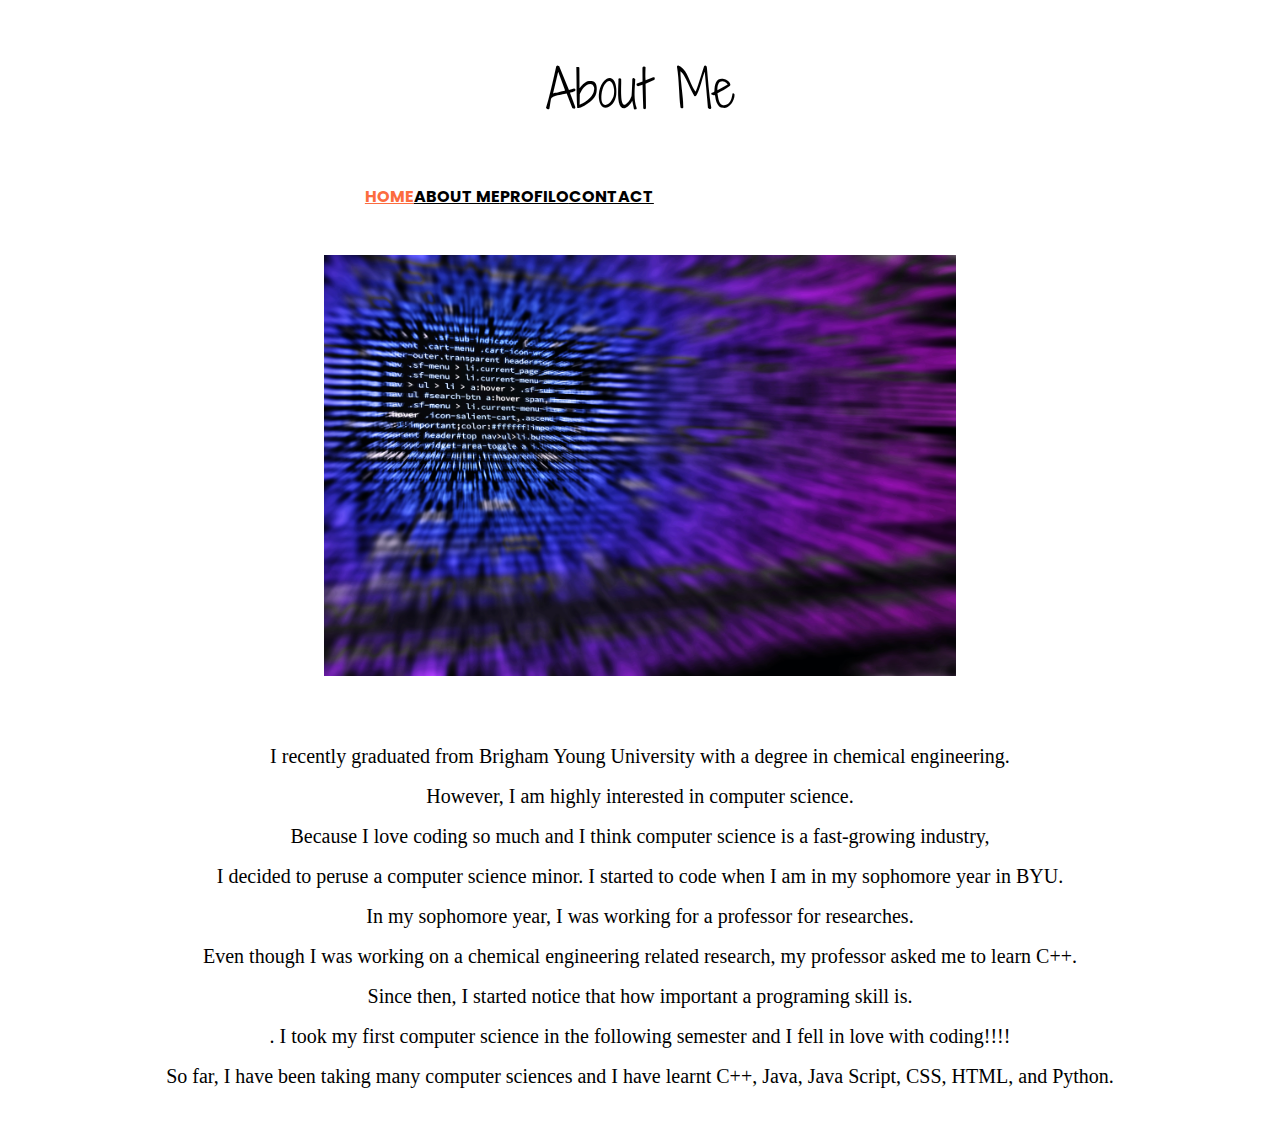
==== about.html @ 7dc48f37 "First commit" ====
<!DOCTYPE html>
<html lang="en">

<head>
  <meta charset="UTF-8">
  <title class="main_title">Wan Lee Web</title>
  <link rel="stylesheet" href="https://stackpath.bootstrapcdn.com/bootstrap/4.1.3/css/bootstrap.min.css" integrity="sha384-MCw98/SFnGE8fJT3GXwEOngsV7Zt27NXFoaoApmYm81iuXoPkFOJwJ8ERdknLPMO" crossorigin="anonymous">
  <link href="index.css" rel="stylesheet">
  <link href="about.css" rel="stylesheet">
</head>
<link href="https://fonts.googleapis.com/css2?family=Shadows+Into+Light+Two&display=swap" rel="stylesheet">
<link href="https://fonts.googleapis.com/css2?family=Poppins:wght@300&display=swap" rel="stylesheet">
<link rel="stylesheet" href="https://cdnjs.cloudflare.com/ajax/libs/font-awesome/4.7.0/css/font-awesome.min.css">
<link href="https://fonts.googleapis.com/css2?family=Quicksand:wght@700&display=swap" rel="stylesheet">
<link rel="stylesheet" href="https://use.fontawesome.com/releases/v5.0.8/css/all.css">
<link href="https://fonts.googleapis.com/css2?family=Quicksand:wght@300&display=swap" rel="stylesheet">
<link href="https://fonts.googleapis.com/css2?family=Quicksand:wght@700&display=swap" rel="stylesheet">

<body>

  <div class="title_container">
    <p class="main_title justify-content-end">
      About Me
    </p>
  </div>

  <div class="menu">
    <ul class="nav justify-content-end menu_padding">
      <li class="nav-item">
        <a class="color_orange nav-link" href="index.html">HOME</a>
      </li>
      <li class="nav-item">
        <a class="nav-link color" href="about.html">ABOUT ME</a>
      </li>
      <li class="nav-item">
        <a class="nav-link color" href="profilo.html">PROFILO</a>
      </li>
      <li class="nav-item">
        <a class="nav-link color" href="contact.html">CONTACT</a>
      </li>
    </ul>
  </div>

  <div class="top_container">
    <img class="main_images" src="images/coding.jpg">
    <div>
      <p class="text text_padding"> I recently graduated from Brigham Young University
        with a degree in chemical engineering.</br>
        However, I am highly interested in computer science.</br>
        Because I love coding so much and I think computer science is a fast-growing industry,</br>
        I decided to peruse a computer science minor. I started to code when I am in my sophomore year in BYU.</br>
        In my sophomore year, I was working for a professor for researches.</br>
        Even though I was working on a chemical engineering related research, my professor asked me to learn C++.</br>
        Since then, I started notice that how important a programing skill is.</br>
        . I took my first computer science in the following semester and I fell in love with coding!!!!</br>
        So far, I have been taking many computer sciences and I have learnt C++, Java, Java Script, CSS, HTML, and Python.</p>
    </div>

  </div>

</body>
---- index.css ----
.title_container
{
    height: 10em;
    position: relative
}

.title_container p {
    margin: 0;
    position: absolute;
    top: 50%;
    left: 50%;
    margin-right: -50%;
    transform: translate(-50%, -50%) ;
    font-family: 'Shadows Into Light Two', cursive;
    color: black;
    font-size: 50px;
}

a {
  color: black;
}

menu {

}
.menu ul {
  display: inline-flex;
  align-items: center;
  justify-content: center;
  list-style: none;
  width: 73%; /* whatever width you want can be 100% */
}

.menu ul > li {
  display: inline-block;
}

.nav-link
{
    font-family: 'Poppins', sans-serif;
    font-weight: bold;
}

.color_orange
{
    color: #FC6C3F;
}

.top_container
{
    display: flex;
    flex-direction: row;
    flex-wrap: wrap;
    justify-content: center;
    align-items: center;
}

.top_image {
    height: 500px;
    width: 400px;
  }

  .top_item
  {
      padding: 20px;
  }

  .middle_container
  {
    display: flex;
    flex-direction: row;
    flex-wrap: wrap;
    justify-content: center;
    align-items: center;
    padding-top: 100px;
  }

  .middle_image
  {
    border-radius: 30px;
    height: 250px;
    width: 350px;
  }

  .middle_item
  {
      position: relative;
      width: 27%;
  }

  .padding_right
  {
      padding-right: 10px;
  }

 .middle_item .btn {
    position: absolute;
    top: 60%;
    left: 40%;
    transform: translate(-50%, -50%);
    -ms-transform: translate(-50%, -50%);
    background-color: white;
    color: black;
    font-size: 16px;
    padding: 12px 24px;
    border: none;
    cursor: pointer;
    border-radius: 40px;
    font-weight: 5000;
    font-family: 'Quicksand', sans-serif;
  }

  .bottom_container
  {
    display: flex;
    flex-direction: row;
    flex-wrap: wrap;
    align-content: space-between;
    margin: 50px;
  }
  .bottom_item1{
    padding-right:20px;
    padding-left:85px
  }

  .bottom_image1
  {
    height: 450px;
    width: 650px;
    padding-right: 100px;

  }

  .box
  {
    text-align: center;
    vertical-align: middle;
    line-height: 30px;
    background-color: #FEE2D9;
    height: 30px;
    font-family: 'Quicksand', sans-serif;

  }

  .padding_bottom
  {
      padding-bottom: 30px;
  }

  .bottom_image2
  {
    margin-top: 30px;
      height: 250px;
      width: 250px;
      border-radius: 100%;
  }

  .bottom_item2
  {
    margin-right: 50px;
  }

  .text_box
  {
    position: relative;
    text-align:center;
  }

  .arrow
  {
      padding-left:2px ;
      padding-top:1px;
  }

  .title_container p {
    margin: 0;
    position: absolute;
    top: 50%;
    left: 50%;
    margin-right: -50%;
    transform: translate(-50%, -50%) ;
    font-family: 'Shadows Into Light Two', cursive;
    color: black;
    font-size: 50px;
}

h2{
    font-family: 'Shadows Into Light Two', cursive;
    margin:auto;
    line-height:51px;
    vertical-align:middle;
}

.text_box{
    font-family: 'Quicksand', sans-serif;
    line-height:25px;
    font-weight: 300%;
    vertical-align:middle;
}
---- about.css ----
.main_images
{
  width: 50%;
  margin: 30px;
}

.top_container
{
  display: flex;
  flex-direction: row;
  flex-wrap: wrap;
  justify-content: center;
  align-items: center;
}

.text{
  font-size: 20px;
  margin: 30px;
  text-align: center;
  line-height: 40px;
}
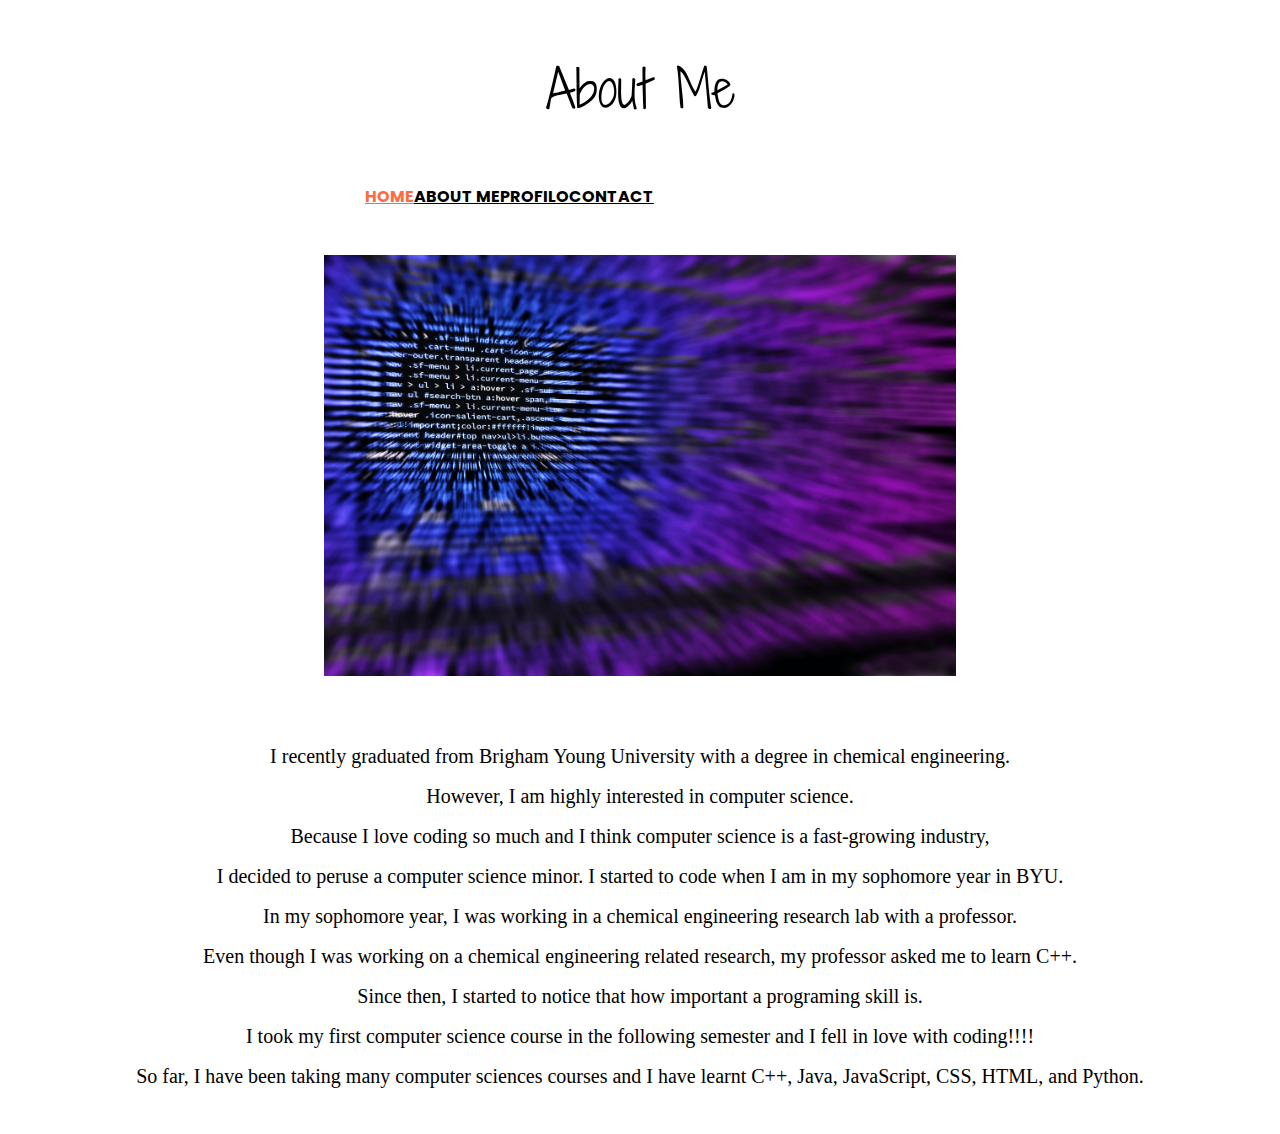
==== commit 3ed4bb87: "Fixed text" ====
--- a/about.html
+++ b/about.html
@@ -49,11 +49,11 @@
         However, I am highly interested in computer science.</br>
         Because I love coding so much and I think computer science is a fast-growing industry,</br>
         I decided to peruse a computer science minor. I started to code when I am in my sophomore year in BYU.</br>
-        In my sophomore year, I was working for a professor for researches.</br>
+        In my sophomore year, I was working in a chemical engineering research lab with a professor.</br>
         Even though I was working on a chemical engineering related research, my professor asked me to learn C++.</br>
-        Since then, I started notice that how important a programing skill is.</br>
-        . I took my first computer science in the following semester and I fell in love with coding!!!!</br>
-        So far, I have been taking many computer sciences and I have learnt C++, Java, Java Script, CSS, HTML, and Python.</p>
+        Since then, I started to notice that how important a programing skill is.</br>
+        I took my first computer science course in the following semester and I fell in love with coding!!!!</br>
+        So far, I have been taking many computer sciences courses and I have learnt C++, Java, JavaScript, CSS, HTML, and Python.</p>
     </div>
 
   </div>
--- a/index.css
+++ b/index.css
@@ -111,14 +111,35 @@
     font-family: 'Quicksand', sans-serif;
   }
 
-  .bottom_container
-  {
-    display: flex;
-    flex-direction: row;
-    flex-wrap: wrap;
-    align-content: space-between;
-    margin: 50px;
-  }
+  @media (max-width:700px){
+    .bottom_container
+    {
+      display: flex;
+      flex-direction: colum;
+      flex-wrap: wrap;
+      align-content: space-between;
+      margin: 50px;
+    }
+    }
+    @media (min-width:1000px){
+      .bottom_container
+      {
+        display: flex;
+        flex-direction: row;
+        flex-wrap: wrap;
+        align-content: space-between;
+        margin: 50px;
+      }
+    }
+
+    .bottom_image2
+    {
+      margin-top: 30px;
+        height: 250px;
+        width: 250px;
+        border-radius: 100%;
+    }
+
   .bottom_item1{
     padding-right:20px;
     padding-left:85px
@@ -148,13 +169,6 @@
       padding-bottom: 30px;
   }
 
-  .bottom_image2
-  {
-    margin-top: 30px;
-      height: 250px;
-      width: 250px;
-      border-radius: 100%;
-  }
 
   .bottom_item2
   {
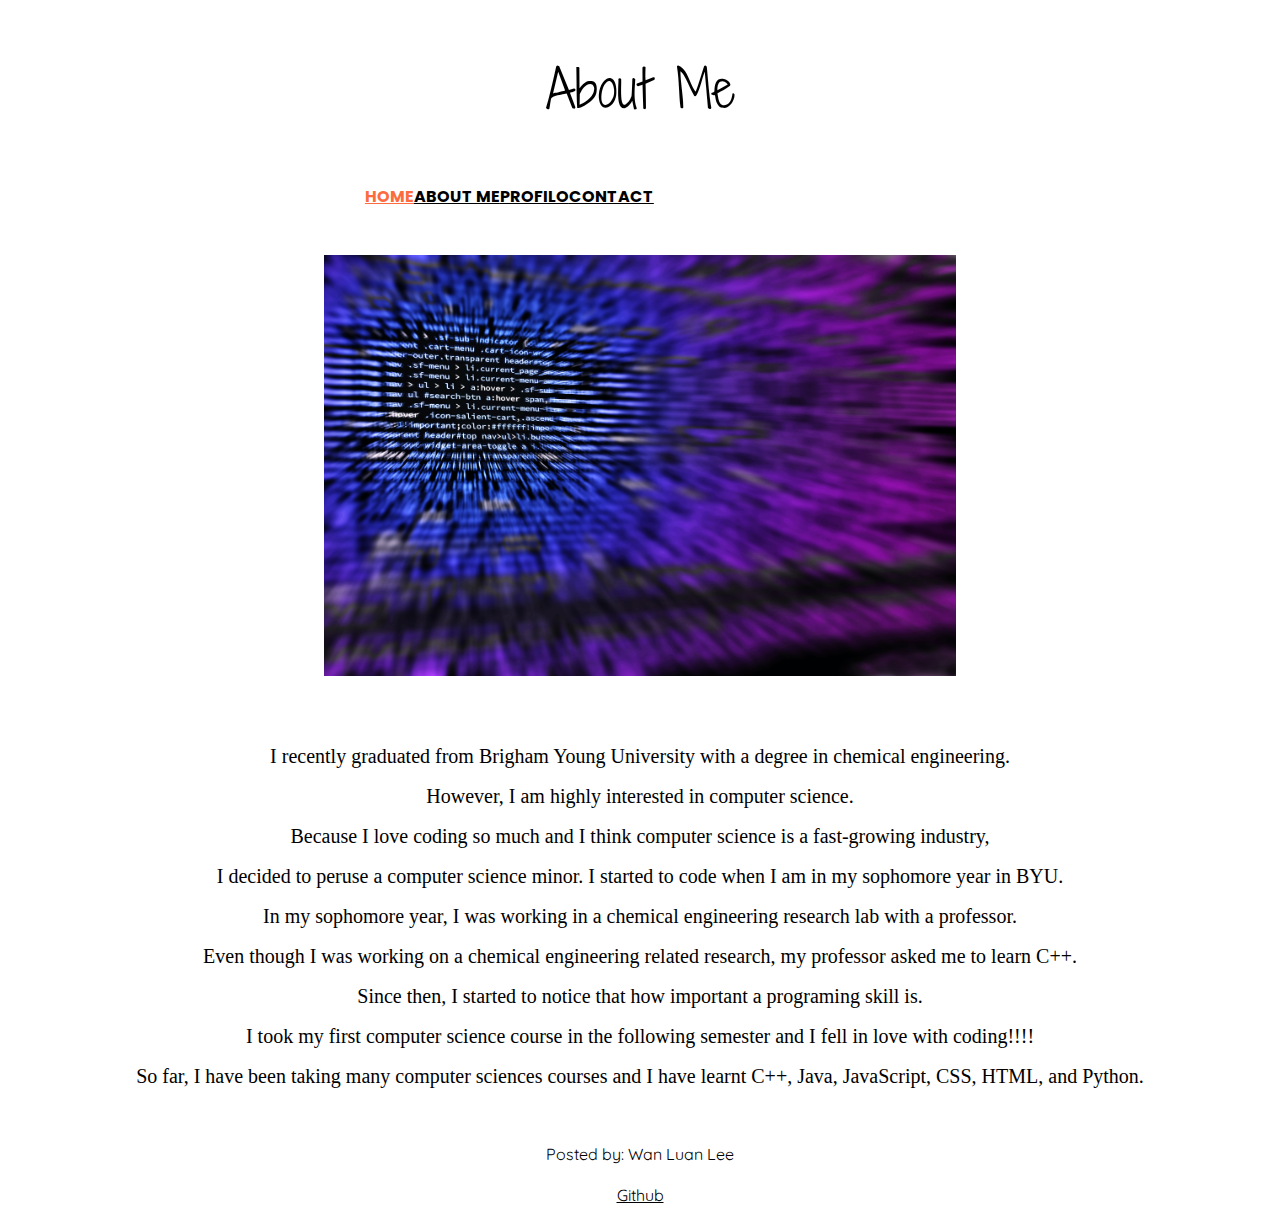
==== commit b68d21c0: "Add github link" ====
--- a/about.html
+++ b/about.html
@@ -58,4 +58,11 @@
 
   </div>
 
+  <div class=text_box>
+    <footer>
+      <p>Posted by: Wan Luan Lee</p>
+      <a href="https://github.com/wanluanlee/personal_web">Github</a>
+    </footer>
+  </div>
+
 </body>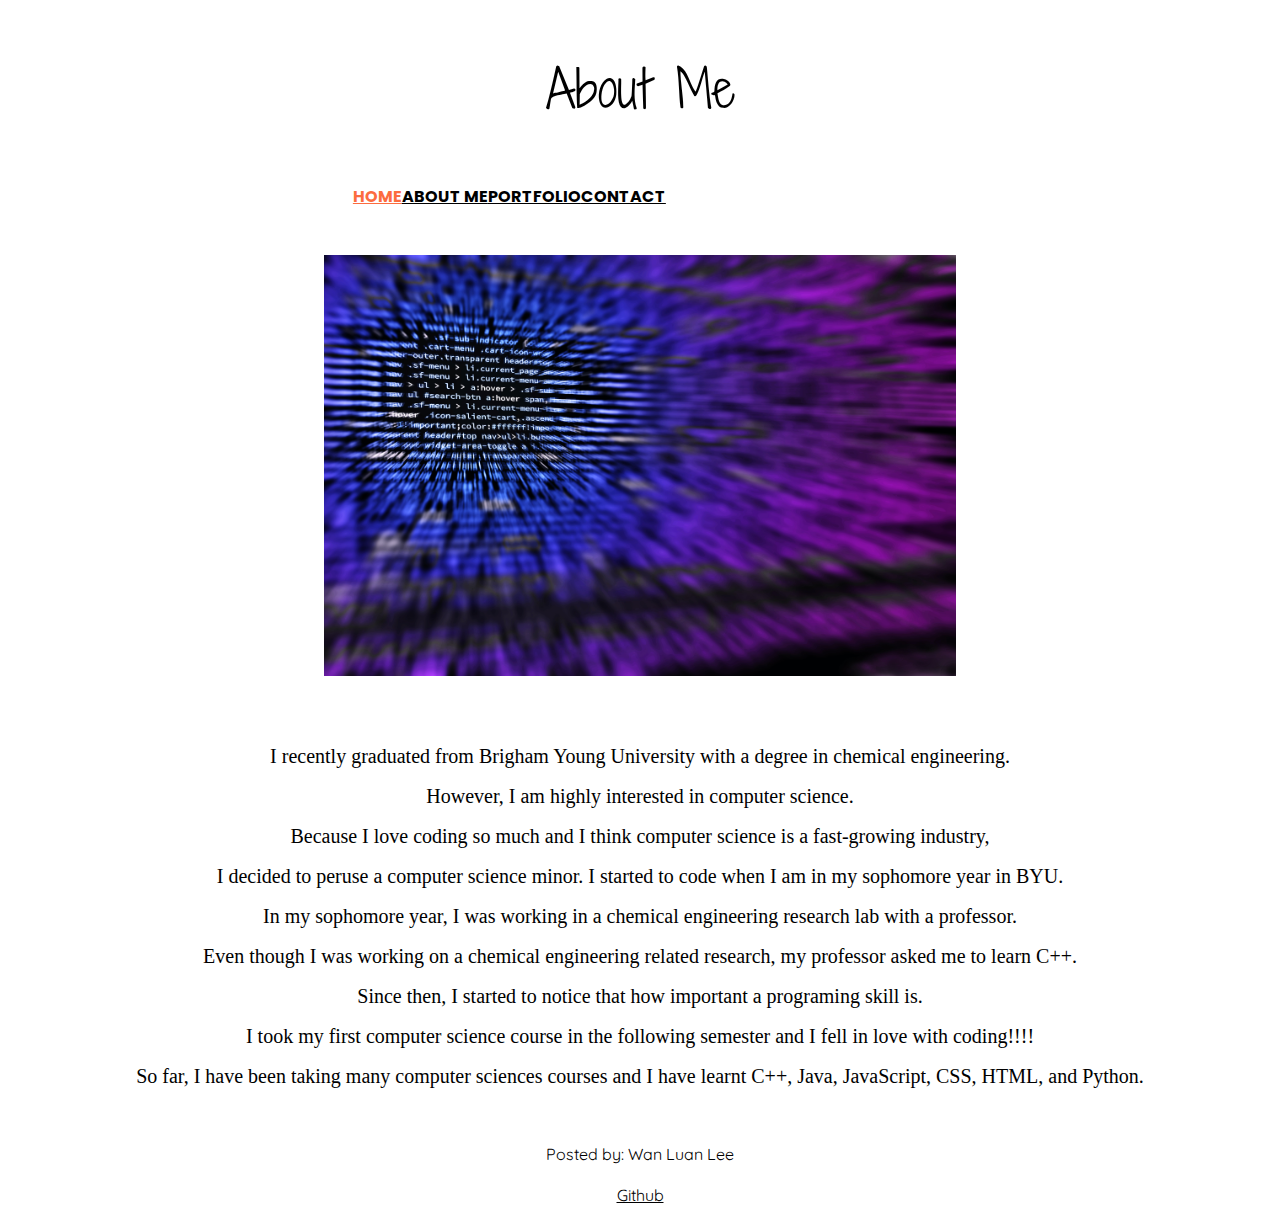
==== commit 1eb68cf9: "Fixed spelling mistakes" ====
--- a/about.html
+++ b/about.html
@@ -33,7 +33,7 @@
         <a class="nav-link color" href="about.html">ABOUT ME</a>
       </li>
       <li class="nav-item">
-        <a class="nav-link color" href="profilo.html">PROFILO</a>
+        <a class="nav-link color" href="profilo.html">PORTFOLIO</a>
       </li>
       <li class="nav-item">
         <a class="nav-link color" href="contact.html">CONTACT</a>
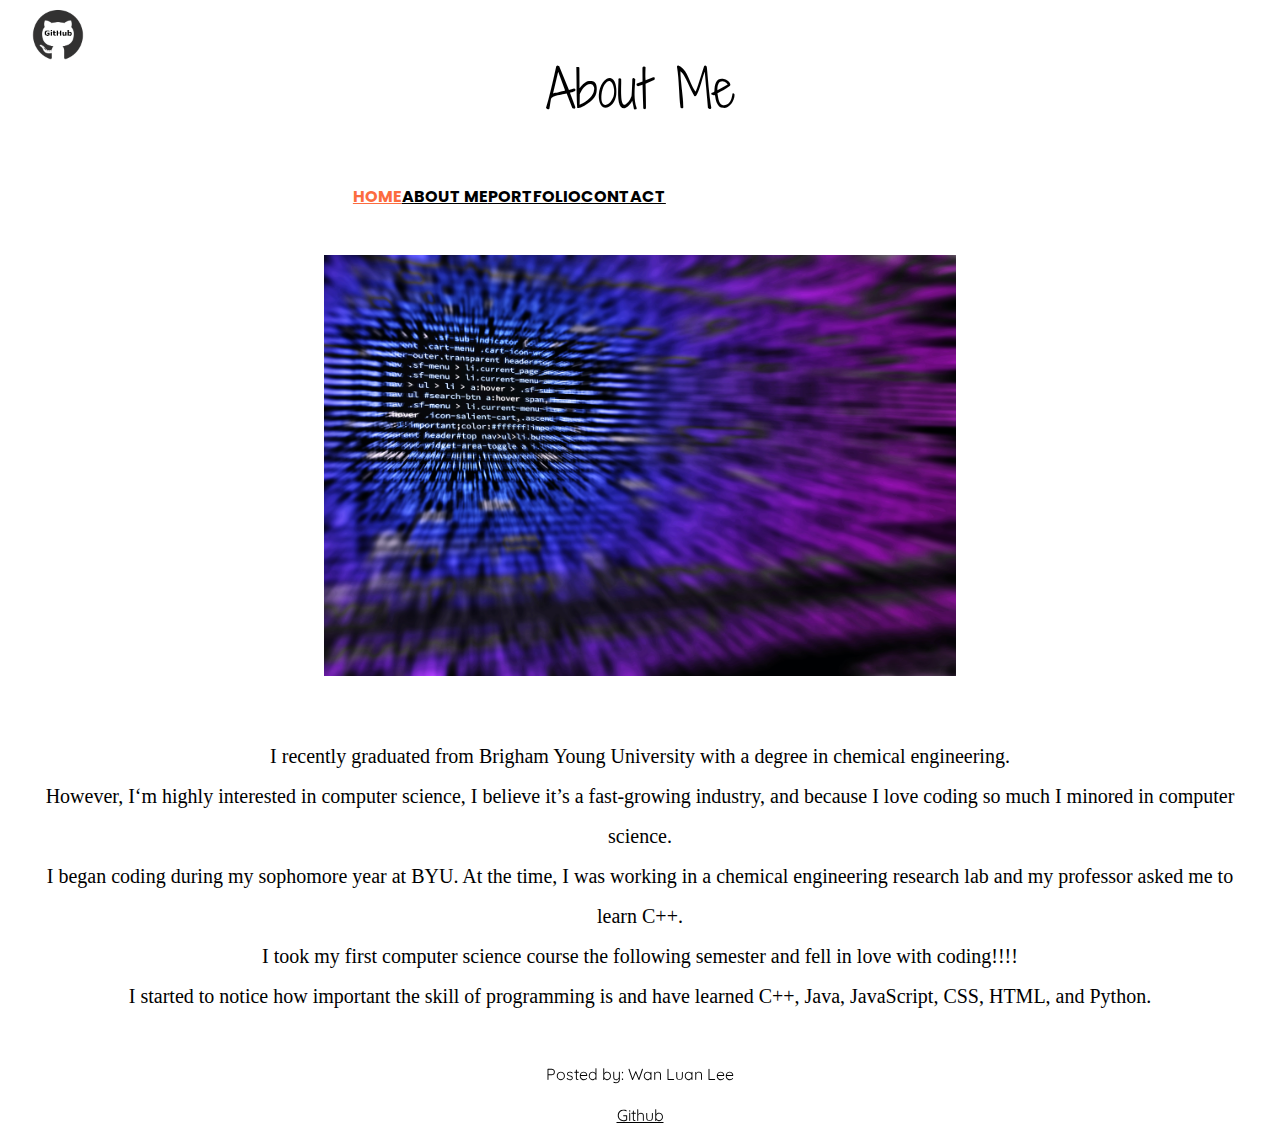
==== commit 40737c59: "add git hub image" ====
--- a/about.html
+++ b/about.html
@@ -19,6 +19,11 @@
 <body>
 
   <div class="title_container">
+    <div class="git_hub">
+      <a href="https://github.com/wanluanlee?tab=repositories">
+        <img class="sticky" src="images/github-mark.png" />
+      </a>
+    </div>
     <p class="main_title justify-content-end">
       About Me
     </p>
@@ -44,16 +49,11 @@
   <div class="top_container">
     <img class="main_images" src="images/coding.jpg">
     <div>
-      <p class="text text_padding"> I recently graduated from Brigham Young University
-        with a degree in chemical engineering.</br>
-        However, I am highly interested in computer science.</br>
-        Because I love coding so much and I think computer science is a fast-growing industry,</br>
-        I decided to peruse a computer science minor. I started to code when I am in my sophomore year in BYU.</br>
-        In my sophomore year, I was working in a chemical engineering research lab with a professor.</br>
-        Even though I was working on a chemical engineering related research, my professor asked me to learn C++.</br>
-        Since then, I started to notice that how important a programing skill is.</br>
-        I took my first computer science course in the following semester and I fell in love with coding!!!!</br>
-        So far, I have been taking many computer sciences courses and I have learnt C++, Java, JavaScript, CSS, HTML, and Python.</p>
+      <p class="text text_padding"> I recently graduated from Brigham Young University with a degree in chemical engineering.</br>
+        However, I‘m highly interested in computer science, I believe it’s a fast-growing industry, and because I love coding so much I minored in computer science.</br>
+        I began coding during my sophomore year at BYU. At the time, I was working in a chemical engineering research lab and my professor asked me to learn C++.</br>
+        I took my first computer science course the following semester and fell in love with coding!!!! </br>
+        I started to notice how important the skill of programming is and have learned C++, Java, JavaScript, CSS, HTML, and Python.</p>
     </div>
 
   </div>
--- a/index.css
+++ b/index.css
@@ -1,3 +1,9 @@
+img.sticky {
+  position: -webkit-sticky;
+  position: sticky;
+  top: 0;
+  width: 100px;
+}
 
 .title_container
 {
